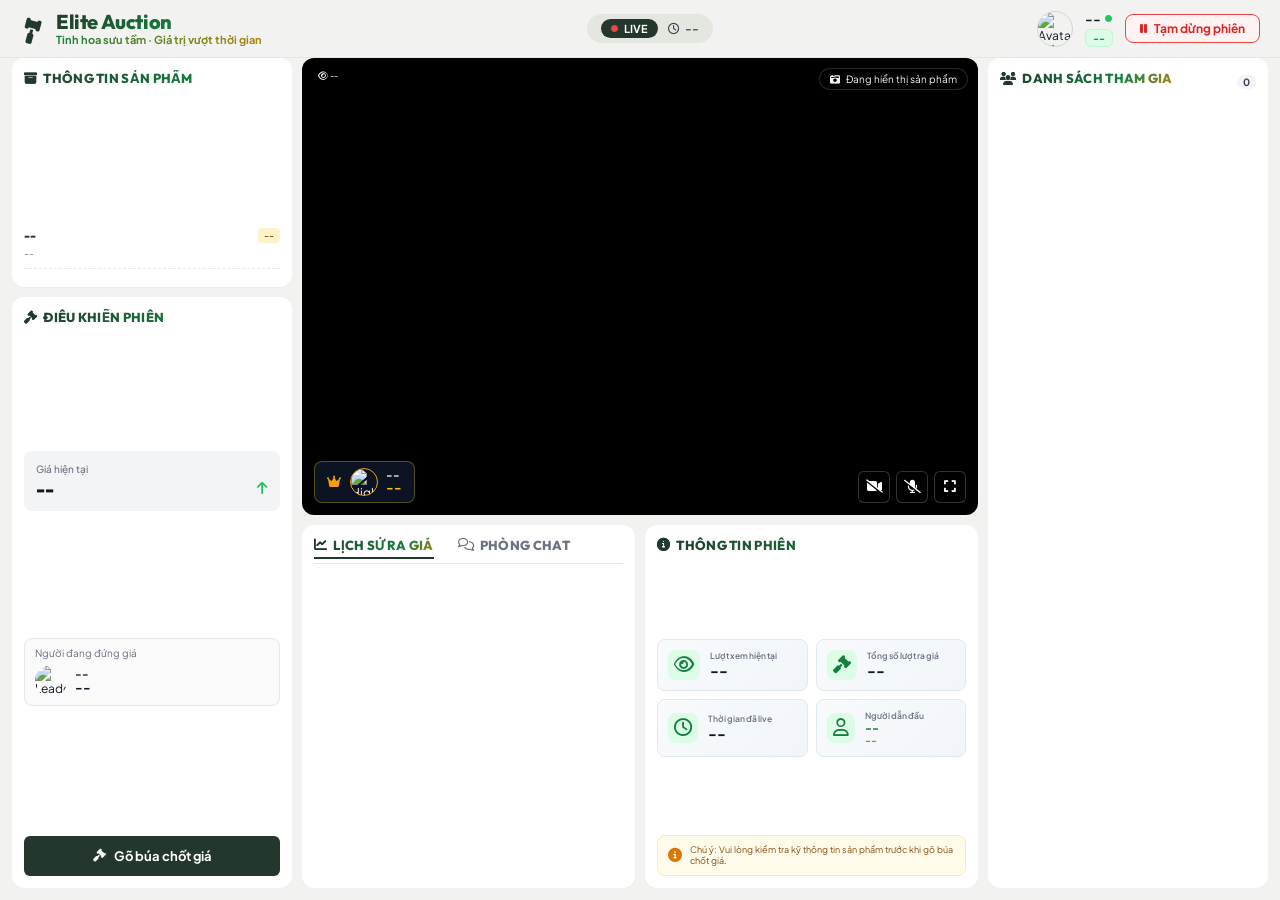
==== src/main/resources/static/auctioneer/Auctioneer.html @ ef9f3e13 "Update code" ====
<!doctype html>
<html lang="vi">
  <head>
    <meta charset="UTF-8" />
    <meta name="viewport" content="width=device-width, initial-scale=1.0" />
    <title>Elite Auction - UI Đấu Giá Viên</title>

    <!-- Google Fonts: Plus Jakarta Sans & Outfit -->
    <link rel="preconnect" href="https://fonts.googleapis.com" />
    <link rel="preconnect" href="https://fonts.gstatic.com" crossorigin />
    <link
      href="https://fonts.googleapis.com/css2?family=Outfit:wght@500;600;700;800;900&family=Plus+Jakarta+Sans:wght@400;500;600;700;800&display=swap"
      rel="stylesheet"
    />

    <!-- Font Awesome Icons -->
    <link
      rel="stylesheet"
      href="https://cdnjs.cloudflare.com/ajax/libs/font-awesome/6.4.0/css/all.min.css"
    />
    <link rel="stylesheet" href="Auctioneer.css" />
  </head>
  <body>
    <!-- Header chuẩn phong cách Elite Auction -->
    <header class="app-header">
      <div class="logo-area">
        <i class="fa-solid fa-gavel logo-icon"></i>
        <div>
          <h1 class="brand-title">Elite Auction</h1>
          <p class="brand-subtitle">
            Tinh hoa sưu tầm · Giá trị vượt thời gian
          </p>
        </div>
      </div>

      <div class="header-status">
        <span class="live-badge-header" id="sessionLiveBadge">
          <i class="fa-solid fa-circle dot pulsing-dot"></i> LIVE
        </span>
        <span class="time-counter" id="liveTimeCounter">
          <i class="fa-regular fa-clock"></i> --
        </span>
      </div>

      <div class="header-user">
        <img
          src=""
          alt="Avatar Đấu giá viên"
          class="user-avatar"
          id="auctioneerAvatar"
        />
        <div class="user-info">
          <span class="user-name" id="auctioneerName">
            -- <i class="fa-solid fa-circle user-status-dot"></i>
          </span>
          <span class="user-role badge-role" id="auctioneerRole">--</span>
        </div>
        <button class="btn-pause-session" id="btnPauseSession">
          <i class="fa-solid fa-pause"></i> Tạm dừng phiên
        </button>
      </div>
    </header>

    <!-- Main App Container -->
    <main class="app-container" id="appContainer">
      <!-- Cột Left: Thông tin sản phẩm & Điều khiển gõ búa -->
      <section class="col-left">
        <!-- Product Info Card -->
        <div class="card product-card">
          <div class="card-title title-gradient">
            <i class="fa-solid fa-box-archive"></i> Thông tin sản phẩm
          </div>

          <div class="product-slider-container">
            <div class="product-slider-track" id="sliderTrack"></div>
            <div class="slider-indicators" id="sliderIndicators"></div>
          </div>

          <div class="product-details">
            <div class="product-header">
              <h3 id="productTitle">--</h3>
              <span class="tag-unique" id="productTag">--</span>
            </div>
            <p class="product-desc" id="productDesc">--</p>
            <div class="product-specs" id="productSpecs"></div>
          </div>
        </div>

        <!-- Auctioneer Control Card -->
        <div class="card control-card">
          <div class="card-title title-gradient">
            <i class="fa-solid fa-gavel"></i> Điều khiển phiên
          </div>

          <div class="current-price-box">
            <span class="price-label">Giá hiện tại</span>
            <h2 class="price-value" id="currentPriceDisplay">
              -- <i class="fa-solid fa-arrow-up trend-icon"></i>
            </h2>
          </div>

          <div class="leader-info-box">
            <span class="leader-label">Người đang đứng giá</span>
            <div class="leader-profile">
              <img src="" alt="Leader Avatar" id="leaderAvatar" />
              <div>
                <div class="leader-name" id="leaderName">--</div>
                <div class="leader-bid" id="leaderBid">--</div>
              </div>
            </div>
          </div>

          <button class="btn-hammer-submit" id="btnHammerSubmit">
            <i class="fa-solid fa-gavel"></i> Gõ búa chốt giá
          </button>
        </div>
      </section>

      <!-- Cột Middle: Stream Live & (Khung Lịch sử/Chat + Thống kê phiên) -->
      <section class="col-middle">
        <!-- Stream Video Main -->
        <div class="main-stream-card" id="mainStreamCard">
          <div class="video-overlay-top">
            <span class="badge-views" id="streamViewsBadge">
              <i class="fa-regular fa-eye"></i> --
            </span>
          </div>

          <!-- Video Stream Thật từ Webcam -->
          <video
            id="webcamVideo"
            autoplay
            playsinline
            muted
            class="webcam-stream hidden"
          ></video>

          <!-- Trình chiếu Slideshow Ảnh Sản Phẩm khi Tắt Camera -->
          <div class="stream-slideshow-container" id="streamSlideshow">
            <div class="stream-slideshow-track" id="streamSlideshowTrack"></div>
            <div
              class="stream-slider-indicators"
              id="streamSliderIndicators"
            ></div>
            <div class="cam-off-badge">
              <i class="fa-solid fa-camera-retro"></i> Đang hiển thị sản phẩm
            </div>
          </div>

          <!-- Overlay thông tin người đang ra giá hiện tại -->
          <div class="stream-bottom-left-bar">
            <div class="stream-leader-profile">
              <i class="fa-solid fa-crown stream-crown-icon"></i>
              <img src="" alt="Highest Bidder" id="highestBidderAvatar" />
              <div class="stream-leader-meta">
                <div class="leader-name-stream" id="highestBidderName">--</div>
                <div class="leader-price-stream" id="highestBidderPrice">
                  --
                </div>
              </div>
            </div>
          </div>

          <!-- Thanh điều khiển thiết bị Cam / Mic & Thu phóng -->
          <div class="stream-controls">
            <button
              class="btn-media-ctrl"
              id="toggleCamera"
              title="Bật/Tắt Camera"
            >
              <i class="fa-solid fa-video-slash"></i>
            </button>
            <button class="btn-media-ctrl" id="toggleMic" title="Bật/Tắt Micro">
              <i class="fa-solid fa-microphone-slash"></i>
            </button>
            <button
              class="btn-fullscreen"
              id="btnFullscreen"
              title="Phóng to / Thu nhỏ"
            >
              <i class="fa-solid fa-expand"></i>
            </button>
          </div>
        </div>

        <!-- Khung dưới: Lịch sử ra giá / Phòng chat & Thống kê phiên -->
        <div class="middle-bottom-grid">
          <!-- Card chuyển đổi linh hoạt Lịch sử ra giá & Phòng chat -->
          <div class="card history-chat-card">
            <div class="tab-header-area">
              <div class="tabs-nav">
                <button
                  class="tab-btn active"
                  id="tabHistory"
                  data-tab="history"
                >
                  <i class="fa-solid fa-chart-line"></i> Lịch sử ra giá
                </button>
                <button class="tab-btn" id="tabChat" data-tab="chat">
                  <i class="fa-regular fa-comments"></i> Phòng chat
                </button>
              </div>
            </div>

            <!-- View 1: Lịch sử ra giá -->
            <div class="tab-content-view active" id="historyView">
              <div class="history-scroll-list" id="historyContainer"></div>
            </div>

            <!-- View 2: Phòng chat -->
            <div class="tab-content-view" id="chatView">
              <div class="chat-messages-scroll" id="chatContainer"></div>
              <form class="chat-input-area" id="chatForm">
                <input
                  type="text"
                  id="chatInput"
                  placeholder="Nhập tin nhắn điều hành..."
                  autocomplete="off"
                />
                <button type="submit" class="btn-send-chat">
                  <i class="fa-solid fa-paper-plane"></i>
                </button>
              </form>
            </div>
          </div>

          <!-- Thông tin phiên đấu giá -->
          <div class="card session-info-card">
            <div class="card-title title-gradient">
              <i class="fa-solid fa-circle-info"></i> Thông tin phiên
            </div>

            <div class="stats-grid">
              <div class="stat-box">
                <i class="fa-regular fa-eye stat-icon"></i>
                <div class="stat-info">
                  <span class="stat-label">Lượt xem hiện tại</span>
                  <span class="stat-val" id="statViews">--</span>
                </div>
              </div>
              <div class="stat-box">
                <i class="fa-solid fa-gavel stat-icon"></i>
                <div class="stat-info">
                  <span class="stat-label">Tổng số lượt ra giá</span>
                  <span class="stat-val" id="statTotalBids">--</span>
                </div>
              </div>
              <div class="stat-box">
                <i class="fa-regular fa-clock stat-icon"></i>
                <div class="stat-info">
                  <span class="stat-label">Thời gian đã live</span>
                  <span class="stat-val" id="statLiveTime">--</span>
                </div>
              </div>
              <div class="stat-box">
                <i class="fa-regular fa-user stat-icon"></i>
                <div class="stat-info">
                  <span class="stat-label">Người dẫn đầu</span>
                  <span class="stat-val-highlight" id="statLeaderName">--</span>
                  <span class="stat-subval" id="statLeaderBid">--</span>
                </div>
              </div>
            </div>

            <div class="session-notice">
              <i class="fa-solid fa-circle-info notice-icon"></i>
              <span id="sessionNoticeText">
                Chú ý: Vui lòng kiểm tra kỹ thông tin sản phẩm trước khi gõ búa
                chốt giá.
              </span>
            </div>
          </div>
        </div>
      </section>

      <!-- Cột Right: Danh sách người tham gia -->
      <section class="col-right">
        <div class="card participants-card">
          <div class="participants-header">
            <div class="card-title title-gradient">
              <i class="fa-solid fa-users"></i> Danh sách tham gia
            </div>
            <span class="count-badge" id="participantCount">0</span>
          </div>
          <div
            class="participants-scroll-list"
            id="participantsContainer"
          ></div>
        </div>
      </section>
    </main>

    <!-- Modal Xác nhận Gõ Búa Chốt Giá -->
    <div class="modal-overlay" id="hammerModal">
      <div class="modal-card">
        <div class="modal-icon hammer-icon">
          <i class="fa-solid fa-gavel"></i>
        </div>
        <h3 class="modal-title">Xác nhận gõ búa chốt giá</h3>
        <p class="modal-message" id="hammerModalMessage">--</p>
        <div class="modal-actions">
          <button class="btn-modal-cancel" id="btnCancelHammer">Hủy bỏ</button>
          <button class="btn-modal-confirm" id="btnConfirmHammer">
            Chốt giá ngay
          </button>
        </div>
      </div>
    </div>

    <!-- Modal Xác nhận Tạm Dừng Phiên Đấu Giá -->
    <div class="modal-overlay" id="pauseModal">
      <div class="modal-card">
        <div class="modal-icon pause-icon">
          <i class="fa-solid fa-pause"></i>
        </div>
        <h3 class="modal-title" id="pauseModalTitle">Xác nhận tạm dừng</h3>
        <p class="modal-message" id="pauseModalMessage">
          Bạn có chắc chắn muốn tạm dừng phiên đấu giá hiện tại không? Tất cả
          người dùng sẽ tạm thời không thể gửi giá.
        </p>
        <div class="modal-actions">
          <button class="btn-modal-cancel" id="btnCancelPause">Quay lại</button>
          <button class="btn-modal-pause-confirm" id="btnConfirmPause">
            Tạm dừng ngay
          </button>
        </div>
      </div>
    </div>

    <script src="Auctioneer.js"></script>
  </body>
</html>
---- src/main/resources/static/auctioneer/Auctioneer.css ----
/* ==========================================
   RESET & GLOBAL FONTS CONFIG
   ========================================== */
* {
  margin: 0;
  padding: 0;
  box-sizing: border-box;
  font-family:
    "Plus Jakarta Sans",
    -apple-system,
    BlinkMacSystemFont,
    "Segoe UI",
    Roboto,
    sans-serif;
}

h1,
h2,
h3,
h4,
.brand-title,
.card-title,
.price-value {
  font-family: "Outfit", "Plus Jakarta Sans", sans-serif;
}

:root {
  --bg-main: #f2f3f0;
  --card-bg: #ffffff;
  --text-primary: #111827;
  --text-muted: #6b7280;
  --primary-dark: #23372c; /* Màu Xanh Rêu Đậm Chủ Đạo */
  --primary-dark-hover: #192820;
  --primary-accent: #15803d; /* Xanh Lá Đậm Điểm Xuyết */
  --gold: #c59b27; /* Vàng Hoàng Gia */
  --gold-light: #fef8ec;
  --accent-red: #ef4444;
  --border-color: #e5e7eb;
  --radius-lg: 12px;
  --radius-md: 8px;
  --radius-sm: 6px;
}

html,
body {
  width: 100vw;
  height: 100vh;
  overflow: hidden;
  background-color: var(--bg-main);
  color: var(--text-primary);
  font-size: 12px;
  transition: border 0.3s ease;
}

/* VIỀN ĐỎ XUNG QUANH KHI TẠM DỪNG PHIÊN */
body.session-paused {
  border: 4px solid #ef4444 !important;
  box-shadow: inset 0 0 15px rgba(239, 68, 68, 0.4);
}

/* Custom Scrollbars */
::-webkit-scrollbar {
  width: 4px;
}
::-webkit-scrollbar-track {
  background: transparent;
}
::-webkit-scrollbar-thumb {
  background: #cbd5e1;
  border-radius: 10px;
}
::-webkit-scrollbar-thumb:hover {
  background: #94a3b8;
}

/* ==========================================
   STYLING CÁC TIÊU ĐỀ ĐỒNG BỘ THƯƠNG HIỆU
   ========================================== */
.brand-title {
  font-size: 20px;
  font-weight: 800;
  line-height: 1.1;
  letter-spacing: -0.02em;
  background: linear-gradient(135deg, #23372c 0%, #15803d 60%, #c59b27 100%);
  -webkit-background-clip: text;
  -webkit-text-fill-color: transparent;
}

.card-title.title-gradient {
  font-size: 13px;
  font-weight: 800;
  letter-spacing: 0.3px;
  text-transform: uppercase;
  background: linear-gradient(135deg, #23372c 0%, #15803d 70%, #b48512 100%);
  -webkit-background-clip: text;
  -webkit-text-fill-color: transparent;
  display: flex;
  align-items: center;
  gap: 6px;
}

.card-title.title-gradient i {
  color: #23372c;
  -webkit-text-fill-color: initial;
}

/* ==========================================
   HEADER
   ========================================== */
.app-header {
  height: 58px;
  padding: 0 20px;
  display: flex;
  align-items: center;
  justify-content: space-between;
  background-color: var(--bg-main);
  border-bottom: 1px solid rgba(0, 0, 0, 0.05);
}

.logo-area {
  display: flex;
  align-items: center;
  gap: 12px;
}

.logo-icon {
  font-size: 24px;
  color: var(--primary-dark);
  transform: rotate(-30deg);
}

/* Lên màu rực rỡ cho dòng subtitle dưới logo */
.brand-subtitle {
  font-size: 11px;
  font-weight: 700;
  background: linear-gradient(135deg, #15803d 0%, #b48512 100%);
  -webkit-background-clip: text;
  -webkit-text-fill-color: transparent;
}

.header-status {
  display: flex;
  align-items: center;
  gap: 10px;
  background: #e4e7e0;
  padding: 5px 14px;
  border-radius: 20px;
}

.live-badge-header {
  background-color: var(--primary-dark);
  color: #fff;
  font-size: 11px;
  font-weight: 700;
  padding: 3px 10px;
  border-radius: 12px;
  display: flex;
  align-items: center;
  gap: 6px;
}

.live-badge-header.paused {
  background-color: var(--accent-red) !important;
}

.pulsing-dot {
  font-size: 7px;
  color: #ef4444;
  animation: blinkRed 1.2s infinite ease-in-out;
}

@keyframes blinkRed {
  0% {
    opacity: 1;
    transform: scale(1);
  }
  50% {
    opacity: 0.3;
    transform: scale(1.3);
  }
  100% {
    opacity: 1;
    transform: scale(1);
  }
}

.time-counter {
  font-size: 12px;
  color: #374151;
  font-weight: 600;
  display: flex;
  align-items: center;
  gap: 5px;
}

.header-user {
  display: flex;
  align-items: center;
  gap: 12px;
}

.user-avatar {
  width: 36px;
  height: 36px;
  border-radius: 50%;
  object-fit: cover;
  border: 1px solid #d1d5db;
}

.user-info {
  display: flex;
  flex-direction: column;
}

.user-name {
  font-weight: 700;
  font-size: 13px;
  display: flex;
  align-items: center;
  gap: 4px;
}

.user-status-dot {
  font-size: 7px;
  color: #22c55e;
}

/* Badge Chuyên nghiệp nổi bật cho Vai Trò Đấu Giá Viên */
.badge-role {
  font-size: 10px;
  font-weight: 700;
  color: #15803d;
  background: #dcfce7;
  padding: 2px 7px;
  border-radius: 6px;
  display: inline-block;
  margin-top: 2px;
  border: 1px solid #bbf7d0;
}

.btn-pause-session {
  border: 1.5px solid #ef4444;
  background: #fef2f2;
  padding: 6px 14px;
  border-radius: 8px;
  cursor: pointer;
  font-weight: 700;
  font-size: 12px;
  color: #dc2626;
  display: flex;
  align-items: center;
  gap: 6px;
  transition: all 0.2s ease;
}

.btn-pause-session:hover {
  background: #fee2e2;
}

.btn-pause-session.is-paused {
  background: var(--primary-accent);
  border-color: var(--primary-accent);
  color: #ffffff;
}

/* ==========================================
   LAYOUT MAIN CONTAINER
   ========================================== */
.app-container {
  height: calc(100vh - 58px);
  padding: 0 12px 12px 12px;
  display: grid;
  grid-template-columns: 280px 1fr 280px;
  gap: 10px;
  overflow: hidden;
  transition: all 0.3s ease;
}

.card {
  background: var(--card-bg);
  border-radius: var(--radius-lg);
  padding: 12px;
  box-shadow: 0 1px 2px rgba(0, 0, 0, 0.03);
  display: flex;
  flex-direction: column;
  overflow: hidden;
}

.card-title {
  margin-bottom: 8px;
  flex-shrink: 0;
}

/* ==========================================
   CỘT BÊN TRÁI (LEFT COLUMN)
   ========================================== */
.col-left {
  display: grid;
  grid-template-rows: auto 1fr;
  gap: 10px;
  height: 100%;
  overflow: hidden;
}

.product-slider-container {
  position: relative;
  width: 100%;
  height: 125px;
  border-radius: var(--radius-md);
  overflow: hidden;
  margin-bottom: 8px;
}

.product-slider-track {
  display: flex;
  height: 100%;
  transition: transform 0.6s cubic-bezier(0.25, 1, 0.5, 1);
}

.slide {
  height: 100%;
  flex-shrink: 0;
}

.slide img {
  width: 100%;
  height: 100%;
  object-fit: cover;
  display: block;
}

.slider-indicators {
  position: absolute;
  bottom: 6px;
  left: 50%;
  transform: translateX(-50%);
  display: flex;
  gap: 4px;
  z-index: 5;
}

.indicator {
  width: 12px;
  height: 3px;
  background: rgba(255, 255, 255, 0.4);
  border-radius: 2px;
  transition: all 0.3s ease;
}

.indicator.active {
  background: #ffffff;
  width: 20px;
}

.product-header {
  display: flex;
  justify-content: space-between;
  align-items: center;
  margin-bottom: 4px;
}

/* Lên màu tên sản phẩm */
.product-header h3 {
  font-size: 13px;
  font-weight: 800;
  color: var(--primary-dark);
}

.tag-unique {
  background: #fef3c7;
  color: #92400e;
  font-size: 9px;
  font-weight: 600;
  padding: 2px 6px;
  border-radius: 4px;
}

.product-desc {
  font-size: 10px;
  color: var(--text-muted);
  line-height: 1.3;
  margin-bottom: 8px;
}

.product-specs {
  border-top: 1px dashed var(--border-color);
  padding-top: 6px;
  display: flex;
  flex-direction: column;
  gap: 4px;
  font-size: 10px;
}

/* Tăng màu nổi bật cho các icon và nhãn Chất liệu, Kích thước, Tình trạng */
.spec-item {
  display: flex;
  align-items: center;
  gap: 6px;
  color: #374151;
  font-weight: 600;
}

.spec-item i {
  color: var(--primary-accent);
  font-size: 11px;
}

.spec-item span {
  color: var(--primary-dark);
  font-weight: 700;
}

.spec-item strong {
  margin-left: auto;
  color: #111827;
}

.control-card {
  justify-content: space-between;
}

.current-price-box {
  background: #f3f4f6;
  border-radius: var(--radius-md);
  padding: 10px 12px;
  margin-bottom: 10px;
}

.price-label {
  font-size: 10px;
  color: var(--text-muted);
  font-weight: 500;
}

.price-value {
  font-size: 20px;
  font-weight: 800;
  color: #111827;
  display: flex;
  align-items: center;
  justify-content: space-between;
}

.trend-icon {
  font-size: 14px;
  color: #22c55e;
}

.leader-info-box {
  background: #fafafa;
  border: 1px solid var(--border-color);
  border-radius: var(--radius-md);
  padding: 8px 10px;
  margin-bottom: 12px;
}

.leader-label {
  font-size: 10px;
  color: var(--text-muted);
  margin-bottom: 6px;
  display: block;
}

.leader-profile {
  display: flex;
  align-items: center;
  gap: 8px;
}

.leader-profile img {
  width: 32px;
  height: 32px;
  border-radius: 50%;
  object-fit: cover;
}

.leader-name {
  font-weight: 700;
  font-size: 11px;
}

.leader-bid {
  font-weight: 800;
  font-size: 12px;
  color: #111827;
}

.btn-hammer-submit {
  width: 100%;
  background: var(--primary-dark);
  color: #fff;
  border: none;
  padding: 12px;
  border-radius: var(--radius-sm);
  font-weight: 700;
  font-size: 13px;
  cursor: pointer;
  display: flex;
  align-items: center;
  justify-content: center;
  gap: 8px;
  transition: background 0.2s;
}

.btn-hammer-submit:hover {
  background: var(--primary-dark-hover);
}

/* ==========================================
   CỘT GIỮA (MIDDLE COLUMN)
   ========================================== */
.col-middle {
  display: flex;
  flex-direction: column;
  gap: 10px;
  height: 100%;
  overflow: hidden;
}

.main-stream-card {
  position: relative;
  background: #000000;
  border-radius: var(--radius-lg);
  overflow: hidden;
  height: 55%;
  flex-shrink: 0;
  transition: all 0.3s ease;
}

.webcam-stream {
  width: 100%;
  height: 100%;
  object-fit: cover;
  display: block;
}

.webcam-stream.hidden {
  display: none !important;
}

.stream-slideshow-container {
  position: absolute;
  top: 0;
  left: 0;
  width: 100%;
  height: 100%;
  overflow: hidden;
  display: none;
}

.stream-slideshow-container.active {
  display: block;
}

.stream-slideshow-track {
  display: flex;
  height: 100%;
  transition: transform 0.6s cubic-bezier(0.25, 1, 0.5, 1);
}

.stream-slide {
  height: 100%;
  flex-shrink: 0;
}

.stream-slide img {
  width: 100%;
  height: 100%;
  object-fit: cover;
  display: block;
}

.stream-slider-indicators {
  position: absolute;
  bottom: 12px;
  left: 50%;
  transform: translateX(-50%);
  display: flex;
  gap: 6px;
  z-index: 5;
}

.stream-indicator {
  width: 16px;
  height: 4px;
  background: rgba(255, 255, 255, 0.4);
  border-radius: 2px;
  transition: all 0.3s ease;
}

.stream-indicator.active {
  background: #ffffff;
  width: 28px;
}

.cam-off-badge {
  position: absolute;
  top: 10px;
  right: 10px;
  background: rgba(0, 0, 0, 0.6);
  backdrop-filter: blur(4px);
  color: #f3f4f6;
  font-size: 10px;
  padding: 4px 10px;
  border-radius: 20px;
  display: flex;
  align-items: center;
  gap: 6px;
  z-index: 2;
  border: 1px solid rgba(255, 255, 255, 0.15);
}

.video-overlay-top {
  position: absolute;
  top: 10px;
  left: 10px;
  display: flex;
  gap: 6px;
  z-index: 2;
}

.badge-views {
  background: rgba(0, 0, 0, 0.4);
  backdrop-filter: blur(4px);
  color: #fff;
  font-size: 9px;
  padding: 2px 6px;
  border-radius: 10px;
}

/* OVERLAY NGƯỜI DẪN ĐẦU TRÊN LIVE CAM LỚN */
.stream-bottom-left-bar {
  position: absolute;
  bottom: 12px;
  left: 12px;
  background: rgba(15, 23, 42, 0.85);
  backdrop-filter: blur(8px);
  padding: 6px 12px;
  border-radius: 8px;
  color: #fff;
  z-index: 2;
  border: 1px solid rgba(255, 215, 0, 0.3);
  box-shadow: 0 2px 8px rgba(0, 0, 0, 0.3);
}

.stream-leader-profile {
  display: flex;
  align-items: center;
  gap: 8px;
}

.stream-crown-icon {
  color: #f59e0b;
  font-size: 13px;
}

.stream-leader-profile img {
  width: 28px;
  height: 28px;
  border-radius: 50%;
  object-fit: cover;
  border: 1.5px solid #f59e0b;
}

.stream-leader-meta {
  display: flex;
  flex-direction: column;
}

.leader-name-stream {
  font-size: 11px;
  font-weight: 700;
  color: #f9fafb;
}

.leader-price-stream {
  font-size: 12px;
  font-weight: 800;
  color: #fbbf24;
  line-height: 1.1;
}

.stream-controls {
  position: absolute;
  bottom: 12px;
  right: 12px;
  display: flex;
  align-items: center;
  gap: 6px;
  z-index: 2;
}

.btn-media-ctrl,
.btn-fullscreen {
  background: rgba(0, 0, 0, 0.6);
  border: 1px solid rgba(255, 255, 255, 0.2);
  color: #fff;
  width: 32px;
  height: 32px;
  border-radius: 6px;
  cursor: pointer;
  display: flex;
  align-items: center;
  justify-content: center;
  transition: all 0.2s ease;
}

.btn-media-ctrl:hover,
.btn-fullscreen:hover {
  background: rgba(0, 0, 0, 0.85);
}

.btn-media-ctrl.active {
  background: var(--primary-accent);
  border-color: #22c55e;
  color: #ffffff;
}

.middle-bottom-grid {
  flex: 1;
  display: grid;
  grid-template-columns: 1fr 1fr;
  gap: 10px;
  overflow: hidden;
}

/* ==========================================
   KHU VỰC TAB SWITCHER (LỊCH SỬ RA GIÁ & PHÒNG CHAT)
   ========================================== */
.history-chat-card {
  height: 100%;
  display: flex;
  flex-direction: column;
}

.tab-header-area {
  display: flex;
  justify-content: space-between;
  align-items: center;
  margin-bottom: 8px;
  flex-shrink: 0;
  border-bottom: 1px solid var(--border-color);
  padding-bottom: 4px;
}

/* Tăng khoảng cách GAP rộng hơn giữa 2 tiêu đề Tab để hết trống bên phải */
.tabs-nav {
  display: flex;
  gap: 24px;
}

/* NÚT TAB CÓ FONT-SIZE VÀ KÍCH THƯỚC BẰNG TIÊU ĐỀ CHUẨN (13px) */
.tab-btn {
  border: none;
  background: transparent;
  padding: 0 0 4px 0;
  font-family: "Outfit", "Plus Jakarta Sans", sans-serif;
  font-size: 13px;
  font-weight: 800;
  letter-spacing: 0.3px;
  text-transform: uppercase;
  color: var(--text-muted);
  cursor: pointer;
  border-bottom: 2px solid transparent;
  display: flex;
  align-items: center;
  gap: 6px;
  transition: all 0.2s ease;
}

.tab-btn.active {
  background: linear-gradient(135deg, #23372c 0%, #15803d 70%, #b48512 100%);
  -webkit-background-clip: text;
  -webkit-text-fill-color: transparent;
  border-bottom-color: var(--primary-dark);
}

.tab-btn i {
  color: var(--text-muted);
  -webkit-text-fill-color: initial;
}

.tab-btn.active i {
  color: #23372c;
  -webkit-text-fill-color: initial;
}

.tab-content-view {
  flex: 1;
  display: none;
  flex-direction: column;
  overflow: hidden;
}

.tab-content-view.active {
  display: flex;
}

/* VIEW LỊCH SỬ RA GIÁ */
.history-scroll-list {
  flex: 1;
  overflow-y: auto;
  display: flex;
  flex-direction: column;
  gap: 3px;
  margin-top: 4px;
}

.history-item {
  display: grid;
  grid-template-columns: 45px 1fr auto;
  align-items: center;
  padding: 5px 6px;
  border-radius: var(--radius-sm);
  font-size: 10px;
}

.history-item.top-bid {
  background: #f0fdf4;
  font-weight: 700;
}

.user-cell {
  display: flex;
  align-items: center;
  gap: 6px;
  overflow: hidden;
  white-space: nowrap;
  text-overflow: ellipsis;
}

.crown-inline-icon {
  color: #f59e0b;
  font-size: 10px;
  flex-shrink: 0;
}

.user-cell img {
  width: 18px;
  height: 18px;
  border-radius: 50%;
  flex-shrink: 0;
}

.price-cell {
  font-weight: 700;
}

.time-cell {
  color: var(--text-muted);
  font-size: 9px;
}

/* VIEW PHÒNG CHAT */
.chat-messages-scroll {
  flex: 1;
  overflow-y: auto;
  display: flex;
  flex-direction: column;
  gap: 6px;
  padding-right: 2px;
  margin-bottom: 6px;
}

.chat-msg {
  display: flex;
  gap: 6px;
  max-width: 88%;
}

.chat-msg.msg-other {
  align-self: flex-start;
}

.chat-msg.msg-self {
  align-self: flex-end;
  flex-direction: row-reverse;
}

.chat-msg img {
  width: 22px;
  height: 22px;
  border-radius: 50%;
  flex-shrink: 0;
}

.msg-bubble {
  padding: 6px 10px;
  border-radius: 8px;
  font-size: 10px;
  line-height: 1.3;
}

.msg-other .msg-bubble {
  background: #f1f5f9;
  color: #1e293b;
}

.msg-self .msg-bubble {
  background: var(--primary-dark);
  color: #ffffff;
}

.msg-header-inline {
  display: flex;
  justify-content: space-between;
  gap: 8px;
  font-size: 8px;
  margin-bottom: 2px;
  opacity: 0.85;
}

.chat-input-area {
  flex-shrink: 0;
  display: flex;
  align-items: center;
  gap: 6px;
  background: #f9fafb;
  border: 1px solid var(--border-color);
  border-radius: 16px;
  padding: 3px 6px 3px 10px;
}

.chat-input-area input {
  border: none;
  background: transparent;
  flex: 1;
  outline: none;
  font-size: 10px;
}

.btn-send-chat {
  border: none;
  background: var(--primary-dark);
  color: #fff;
  width: 22px;
  height: 22px;
  border-radius: 50%;
  display: flex;
  align-items: center;
  justify-content: center;
  font-size: 9px;
  cursor: pointer;
}

/* KHUNG THÔNG TIN PHIÊN ĐƯỢC TĂNG KÍCH THƯỚC Ô VÀ BỔ SUNG MÀU NỔI BẬT */
.session-info-card {
  height: 100%;
  justify-content: space-between;
}

.stats-grid {
  display: grid;
  grid-template-columns: 1fr 1fr;
  gap: 8px;
}

.stat-box {
  background: linear-gradient(135deg, #f8fafc 0%, #f1f5f9 100%);
  border: 1px solid #e2e8f0;
  border-radius: var(--radius-md);
  padding: 10px;
  display: flex;
  align-items: center;
  gap: 10px;
  box-shadow: 0 1px 3px rgba(0, 0, 0, 0.02);
}

.stat-icon {
  font-size: 18px;
  color: var(--primary-accent);
  background: #dcfce7;
  padding: 6px;
  border-radius: 8px;
  flex-shrink: 0;
}

.stat-info {
  display: flex;
  flex-direction: column;
}

.stat-label {
  font-size: 8.5px;
  color: var(--text-muted);
  font-weight: 600;
}

.stat-val {
  font-size: 14px;
  font-weight: 800;
  color: #111827;
}

.stat-val-highlight {
  font-size: 11px;
  font-weight: 800;
  color: #15803d;
}

.stat-subval {
  font-size: 9.5px;
  color: #b48512;
  font-weight: 800;
}

.session-notice {
  background: #fffbebf5;
  border: 1px solid #fef08a;
  border-radius: var(--radius-md);
  padding: 8px 10px;
  display: flex;
  align-items: center;
  gap: 8px;
  font-size: 9px;
  color: #854d0e;
  line-height: 1.3;
}

.notice-icon {
  font-size: 14px;
  color: #d97706;
  flex-shrink: 0;
}

/* ==========================================
   CỘT BÊN PHẢI (RIGHT COLUMN - DANH SÁCH THAM GIA)
   ========================================== */
.col-right {
  height: 100%;
  overflow: hidden;
}

.participants-card {
  height: 100%;
}

.participants-header {
  display: flex;
  justify-content: space-between;
  align-items: center;
  margin-bottom: 8px;
  flex-shrink: 0;
}

.count-badge {
  background: #f3f4f6;
  color: #374151;
  font-size: 10px;
  font-weight: 700;
  padding: 1px 6px;
  border-radius: 8px;
}

.participants-scroll-list {
  flex: 1;
  overflow-y: auto;
  display: flex;
  flex-direction: column;
  gap: 4px;
}

.participant-item {
  display: flex;
  align-items: center;
  gap: 8px;
  padding: 6px;
  border-radius: var(--radius-md);
}

.participant-item:hover {
  background: #f9fafb;
}

.rank-num {
  width: 14px;
  font-size: 10px;
  font-weight: 700;
  color: var(--text-muted);
  text-align: center;
}

.participant-avatar {
  width: 28px;
  height: 28px;
  border-radius: 50%;
  object-fit: cover;
}

.participant-info {
  flex: 1;
  overflow: hidden;
}

.participant-name {
  font-size: 10px;
  font-weight: 600;
  color: #111827;
  white-space: nowrap;
  overflow: hidden;
  text-overflow: ellipsis;
}

.cam-status-icon {
  font-size: 11px;
  margin-left: auto;
}

.cam-status-icon.cam-on {
  color: #22c55e;
}

.cam-status-icon.cam-off {
  color: #94a3b8;
}

/* ==========================================
   MODAL DIALOGS
   ========================================== */
.modal-overlay {
  position: fixed;
  top: 0;
  left: 0;
  width: 100vw;
  height: 100vh;
  background: rgba(0, 0, 0, 0.5);
  backdrop-filter: blur(4px);
  display: flex;
  align-items: center;
  justify-content: center;
  z-index: 999;
  opacity: 0;
  visibility: hidden;
  transition: all 0.25s ease;
}

.modal-overlay.active {
  opacity: 1;
  visibility: visible;
}

.modal-card {
  background: #ffffff;
  border-radius: 16px;
  padding: 24px;
  width: 90%;
  max-width: 360px;
  text-align: center;
  box-shadow: 0 20px 25px -5px rgba(0, 0, 0, 0.1);
  transform: translateY(12px);
  transition: transform 0.25s ease;
}

.modal-overlay.active .modal-card {
  transform: translateY(0);
}

.modal-icon {
  width: 54px;
  height: 54px;
  border-radius: 50%;
  display: flex;
  align-items: center;
  justify-content: center;
  margin: 0 auto 14px auto;
  font-size: 24px;
}

.hammer-icon {
  background: #fef8ec;
  color: var(--gold);
  border: 2px solid #fef08a;
}

.pause-icon {
  background: #fef2f2;
  color: #dc2626;
  border: 2px solid #fecaca;
}

.modal-title {
  font-size: 16px;
  font-weight: 800;
  color: #111827;
  margin-bottom: 8px;
}

.modal-message {
  font-size: 12px;
  color: var(--text-muted);
  line-height: 1.5;
  margin-bottom: 20px;
}

.modal-actions {
  display: grid;
  grid-template-columns: 1fr 1fr;
  gap: 8px;
}

.btn-modal-cancel {
  background: #f3f4f6;
  border: 1px solid var(--border-color);
  color: #374151;
  padding: 10px;
  border-radius: var(--radius-sm);
  font-weight: 600;
  font-size: 12px;
  cursor: pointer;
}

.btn-modal-confirm {
  background: var(--primary-dark);
  border: none;
  color: #fff;
  padding: 10px;
  border-radius: var(--radius-sm);
  font-weight: 700;
  font-size: 12px;
  cursor: pointer;
}

.btn-modal-pause-confirm {
  background: #dc2626;
  border: none;
  color: #fff;
  padding: 10px;
  border-radius: var(--radius-sm);
  font-weight: 700;
  font-size: 12px;
  cursor: pointer;
}

/* ==========================================
   STREAM MAXIMIZED MODE
   ========================================== */
.app-container.stream-maximized {
  grid-template-columns: 280px 1fr;
}

.app-container.stream-maximized .col-right,
.app-container.stream-maximized .middle-bottom-grid {
  display: none !important;
}

.app-container.stream-maximized .main-stream-card {
  height: 100%;
}
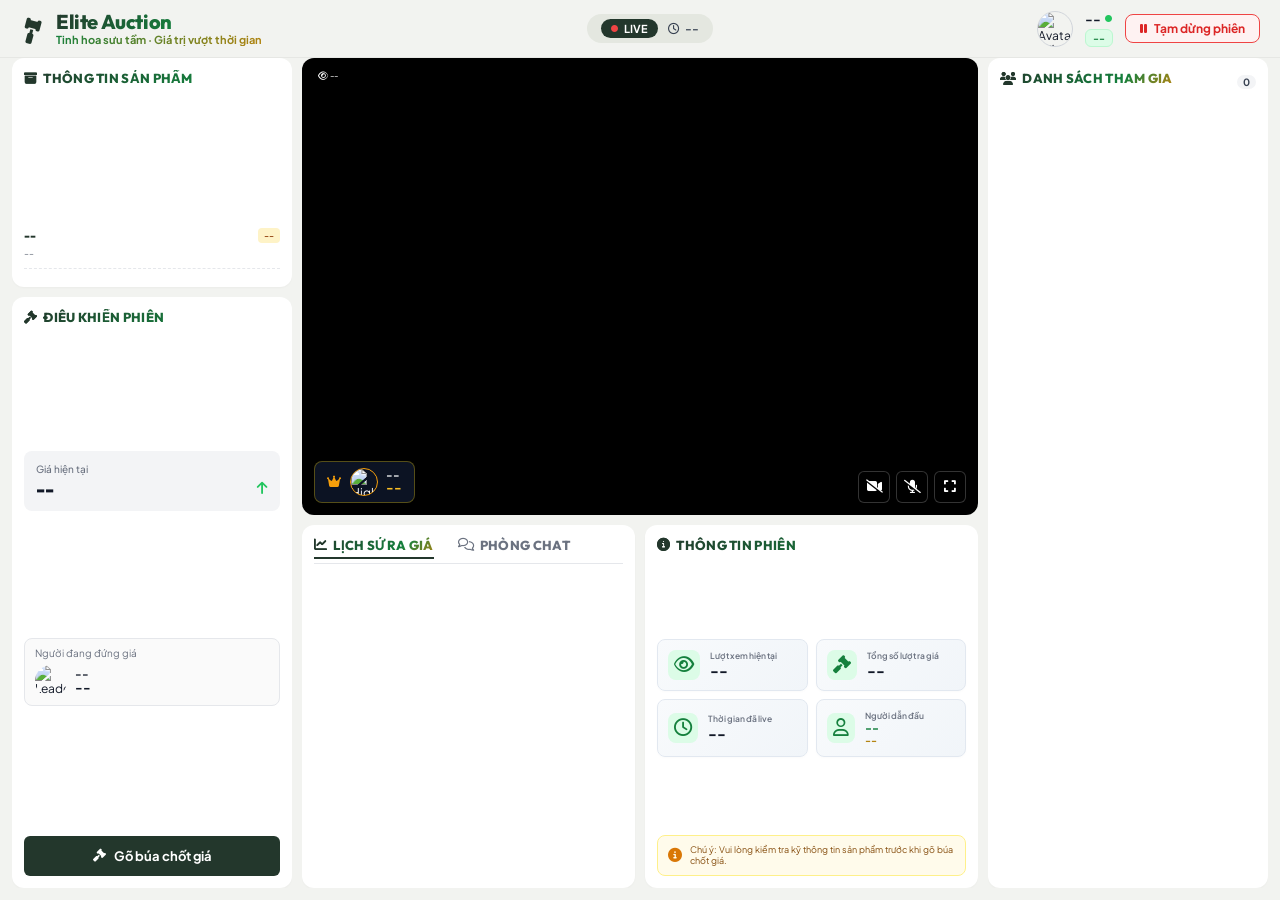
==== commit df46432c: "Update code" ====
--- a/src/main/resources/static/auctioneer/Auctioneer.html
+++ b/src/main/resources/static/auctioneer/Auctioneer.html
@@ -1,332 +1,346 @@
 <!doctype html>
 <html lang="vi">
-  <head>
-    <meta charset="UTF-8" />
-    <meta name="viewport" content="width=device-width, initial-scale=1.0" />
-    <title>Elite Auction - UI Đấu Giá Viên</title>
-
-    <!-- Google Fonts: Plus Jakarta Sans & Outfit -->
-    <link rel="preconnect" href="https://fonts.googleapis.com" />
-    <link rel="preconnect" href="https://fonts.gstatic.com" crossorigin />
-    <link
-      href="https://fonts.googleapis.com/css2?family=Outfit:wght@500;600;700;800;900&family=Plus+Jakarta+Sans:wght@400;500;600;700;800&display=swap"
-      rel="stylesheet"
-    />
-
-    <!-- Font Awesome Icons -->
-    <link
-      rel="stylesheet"
-      href="https://cdnjs.cloudflare.com/ajax/libs/font-awesome/6.4.0/css/all.min.css"
-    />
-    <link rel="stylesheet" href="Auctioneer.css" />
-  </head>
-  <body>
-    <!-- Header chuẩn phong cách Elite Auction -->
-    <header class="app-header">
-      <div class="logo-area">
-        <i class="fa-solid fa-gavel logo-icon"></i>
-        <div>
-          <h1 class="brand-title">Elite Auction</h1>
-          <p class="brand-subtitle">
-            Tinh hoa sưu tầm · Giá trị vượt thời gian
-          </p>
-        </div>
-      </div>
-
-      <div class="header-status">
+<head>
+  <meta charset="UTF-8" />
+  <meta name="viewport" content="width=device-width, initial-scale=1.0" />
+  <title>Elite Auction - UI Đấu Giá Viên</title>
+
+  <!-- Google Fonts: Plus Jakarta Sans & Outfit -->
+  <link rel="preconnect" href="https://fonts.googleapis.com" />
+  <link rel="preconnect" href="https://fonts.gstatic.com" crossorigin />
+  <link
+          href="https://fonts.googleapis.com/css2?family=Outfit:wght@500;600;700;800;900&family=Plus+Jakarta+Sans:wght@400;500;600;700;800&display=swap"
+          rel="stylesheet"
+  />
+
+  <!-- Font Awesome Icons -->
+  <link
+          rel="stylesheet"
+          href="https://cdnjs.cloudflare.com/ajax/libs/font-awesome/6.4.0/css/all.min.css"
+  />
+  <link rel="stylesheet" href="Auctioneer.css" />
+</head>
+<body>
+<!-- Header chuẩn phong cách Elite Auction -->
+<header class="app-header">
+  <div class="logo-area">
+    <i class="fa-solid fa-gavel logo-icon"></i>
+    <div>
+      <h1 class="brand-title">Elite Auction</h1>
+      <p class="brand-subtitle">
+        Tinh hoa sưu tầm · Giá trị vượt thời gian
+      </p>
+    </div>
+  </div>
+
+  <div class="header-status">
         <span class="live-badge-header" id="sessionLiveBadge">
           <i class="fa-solid fa-circle dot pulsing-dot"></i> LIVE
         </span>
-        <span class="time-counter" id="liveTimeCounter">
+    <span class="time-counter" id="liveTimeCounter">
           <i class="fa-regular fa-clock"></i> --
         </span>
-      </div>
-
-      <div class="header-user">
-        <img
-          src=""
-          alt="Avatar Đấu giá viên"
-          class="user-avatar"
-          id="auctioneerAvatar"
-        />
-        <div class="user-info">
+  </div>
+
+  <div class="header-user">
+    <img
+            src=""
+            alt="Avatar Đấu giá viên"
+            class="user-avatar"
+            id="auctioneerAvatar"
+    />
+    <div class="user-info">
           <span class="user-name" id="auctioneerName">
             -- <i class="fa-solid fa-circle user-status-dot"></i>
           </span>
-          <span class="user-role badge-role" id="auctioneerRole">--</span>
-        </div>
-        <button class="btn-pause-session" id="btnPauseSession">
-          <i class="fa-solid fa-pause"></i> Tạm dừng phiên
-        </button>
-      </div>
-    </header>
-
-    <!-- Main App Container -->
-    <main class="app-container" id="appContainer">
-      <!-- Cột Left: Thông tin sản phẩm & Điều khiển gõ búa -->
-      <section class="col-left">
-        <!-- Product Info Card -->
-        <div class="card product-card">
-          <div class="card-title title-gradient">
-            <i class="fa-solid fa-box-archive"></i> Thông tin sản phẩm
-          </div>
-
-          <div class="product-slider-container">
-            <div class="product-slider-track" id="sliderTrack"></div>
-            <div class="slider-indicators" id="sliderIndicators"></div>
-          </div>
-
-          <div class="product-details">
-            <div class="product-header">
-              <h3 id="productTitle">--</h3>
-              <span class="tag-unique" id="productTag">--</span>
-            </div>
-            <p class="product-desc" id="productDesc">--</p>
-            <div class="product-specs" id="productSpecs"></div>
-          </div>
-        </div>
-
-        <!-- Auctioneer Control Card -->
-        <div class="card control-card">
-          <div class="card-title title-gradient">
-            <i class="fa-solid fa-gavel"></i> Điều khiển phiên
-          </div>
-
-          <div class="current-price-box">
-            <span class="price-label">Giá hiện tại</span>
-            <h2 class="price-value" id="currentPriceDisplay">
-              -- <i class="fa-solid fa-arrow-up trend-icon"></i>
-            </h2>
-          </div>
-
-          <div class="leader-info-box">
-            <span class="leader-label">Người đang đứng giá</span>
-            <div class="leader-profile">
-              <img src="" alt="Leader Avatar" id="leaderAvatar" />
-              <div>
-                <div class="leader-name" id="leaderName">--</div>
-                <div class="leader-bid" id="leaderBid">--</div>
-              </div>
-            </div>
-          </div>
-
-          <button class="btn-hammer-submit" id="btnHammerSubmit">
-            <i class="fa-solid fa-gavel"></i> Gõ búa chốt giá
-          </button>
-        </div>
-      </section>
-
-      <!-- Cột Middle: Stream Live & (Khung Lịch sử/Chat + Thống kê phiên) -->
-      <section class="col-middle">
-        <!-- Stream Video Main -->
-        <div class="main-stream-card" id="mainStreamCard">
-          <div class="video-overlay-top">
+      <span class="user-role badge-role" id="auctioneerRole">--</span>
+    </div>
+    <button class="btn-pause-session" id="btnPauseSession">
+      <i class="fa-solid fa-pause"></i> Tạm dừng phiên
+    </button>
+  </div>
+</header>
+
+<!-- Main App Container -->
+<main class="app-container" id="appContainer">
+  <!-- Cột Left: Thông tin sản phẩm & Điều khiển gõ búa -->
+  <section class="col-left">
+    <!-- Product Info Card -->
+    <div class="card product-card">
+      <div class="card-title title-gradient">
+        <i class="fa-solid fa-box-archive"></i> Thông tin sản phẩm
+      </div>
+
+      <div class="product-slider-container">
+        <div class="product-slider-track" id="sliderTrack"></div>
+        <div class="slider-indicators" id="sliderIndicators"></div>
+      </div>
+
+      <div class="product-details">
+        <div class="product-header">
+          <h3 id="productTitle">--</h3>
+          <span class="tag-unique" id="productTag">--</span>
+        </div>
+        <p class="product-desc" id="productDesc">--</p>
+        <div class="product-specs" id="productSpecs"></div>
+      </div>
+    </div>
+
+    <!-- Auctioneer Control Card -->
+    <div class="card control-card">
+      <div class="card-title title-gradient">
+        <i class="fa-solid fa-gavel"></i> Điều khiển phiên
+      </div>
+
+      <div class="current-price-box">
+        <span class="price-label">Giá hiện tại</span>
+        <h2 class="price-value" id="currentPriceDisplay">
+          -- <i class="fa-solid fa-arrow-up trend-icon"></i>
+        </h2>
+      </div>
+
+      <div class="leader-info-box">
+        <span class="leader-label">Người đang đứng giá</span>
+        <div class="leader-profile">
+          <img src="" alt="Leader Avatar" id="leaderAvatar" />
+          <div>
+            <div class="leader-name" id="leaderName">--</div>
+            <div class="leader-bid" id="leaderBid">--</div>
+          </div>
+        </div>
+      </div>
+
+      <button class="btn-hammer-submit" id="btnHammerSubmit">
+        <i class="fa-solid fa-gavel"></i> Gõ búa chốt giá
+      </button>
+    </div>
+  </section>
+
+  <!-- Cột Middle: Stream Live & (Khung Lịch sử/Chat + Thống kê phiên) -->
+  <section class="col-middle">
+    <!-- Stream Video Main -->
+    <div class="main-stream-card" id="mainStreamCard">
+      <div class="video-overlay-top">
             <span class="badge-views" id="streamViewsBadge">
               <i class="fa-regular fa-eye"></i> --
             </span>
-          </div>
-
-          <!-- Video Stream Thật từ Webcam -->
-          <video
-            id="webcamVideo"
-            autoplay
-            playsinline
-            muted
-            class="webcam-stream hidden"
-          ></video>
-
-          <!-- Trình chiếu Slideshow Ảnh Sản Phẩm khi Tắt Camera -->
-          <div class="stream-slideshow-container" id="streamSlideshow">
-            <div class="stream-slideshow-track" id="streamSlideshowTrack"></div>
-            <div
-              class="stream-slider-indicators"
-              id="streamSliderIndicators"
-            ></div>
-            <div class="cam-off-badge">
-              <i class="fa-solid fa-camera-retro"></i> Đang hiển thị sản phẩm
-            </div>
-          </div>
-
-          <!-- Overlay thông tin người đang ra giá hiện tại -->
-          <div class="stream-bottom-left-bar">
-            <div class="stream-leader-profile">
-              <i class="fa-solid fa-crown stream-crown-icon"></i>
-              <img src="" alt="Highest Bidder" id="highestBidderAvatar" />
-              <div class="stream-leader-meta">
-                <div class="leader-name-stream" id="highestBidderName">--</div>
-                <div class="leader-price-stream" id="highestBidderPrice">
-                  --
-                </div>
-              </div>
-            </div>
-          </div>
-
-          <!-- Thanh điều khiển thiết bị Cam / Mic & Thu phóng -->
-          <div class="stream-controls">
+      </div>
+
+      <!-- Video Stream Thật từ Webcam -->
+      <video
+              id="webcamVideo"
+              autoplay
+              playsinline
+              muted
+              class="webcam-stream hidden"
+      ></video>
+
+      <!-- Trình chiếu Slideshow Ảnh Sản Phẩm khi Tắt Camera -->
+      <div class="stream-slideshow-container" id="streamSlideshow">
+        <div class="stream-slideshow-track" id="streamSlideshowTrack"></div>
+        <div
+                class="stream-slider-indicators"
+                id="streamSliderIndicators"
+        ></div>
+        <div class="cam-off-badge">
+          <i class="fa-solid fa-camera-retro"></i> Đang hiển thị sản phẩm
+        </div>
+      </div>
+
+      <!-- Overlay thông tin người đang ra giá hiện tại -->
+      <div class="stream-bottom-left-bar">
+        <div class="stream-leader-profile">
+          <i class="fa-solid fa-crown stream-crown-icon"></i>
+          <img src="" alt="Highest Bidder" id="highestBidderAvatar" />
+          <div class="stream-leader-meta">
+            <div class="leader-name-stream" id="highestBidderName">--</div>
+            <div class="leader-price-stream" id="highestBidderPrice">
+              --
+            </div>
+          </div>
+        </div>
+      </div>
+
+      <!-- Thanh điều khiển thiết bị Cam / Mic & Thu phóng -->
+      <div class="stream-controls">
+        <button
+                class="btn-media-ctrl"
+                id="toggleCamera"
+                title="Bật/Tắt Camera"
+        >
+          <i class="fa-solid fa-video-slash"></i>
+        </button>
+        <button class="btn-media-ctrl" id="toggleMic" title="Bật/Tắt Micro">
+          <i class="fa-solid fa-microphone-slash"></i>
+        </button>
+        <button
+                class="btn-fullscreen"
+                id="btnFullscreen"
+                title="Phóng to / Thu nhỏ"
+        >
+          <i class="fa-solid fa-expand"></i>
+        </button>
+      </div>
+    </div>
+
+    <!-- Khung dưới: Lịch sử ra giá / Phòng chat & Thống kê phiên -->
+    <div class="middle-bottom-grid">
+      <!-- Card chuyển đổi linh hoạt Lịch sử ra giá & Phòng chat -->
+      <div class="card history-chat-card">
+        <div class="tab-header-area">
+          <div class="tabs-nav">
             <button
-              class="btn-media-ctrl"
-              id="toggleCamera"
-              title="Bật/Tắt Camera"
+                    class="tab-btn active"
+                    id="tabHistory"
+                    data-tab="history"
             >
-              <i class="fa-solid fa-video-slash"></i>
+              <i class="fa-solid fa-chart-line"></i> Lịch sử ra giá
             </button>
-            <button class="btn-media-ctrl" id="toggleMic" title="Bật/Tắt Micro">
-              <i class="fa-solid fa-microphone-slash"></i>
+            <button class="tab-btn" id="tabChat" data-tab="chat">
+              <i class="fa-regular fa-comments"></i> Phòng chat
             </button>
-            <button
-              class="btn-fullscreen"
-              id="btnFullscreen"
-              title="Phóng to / Thu nhỏ"
-            >
-              <i class="fa-solid fa-expand"></i>
+          </div>
+        </div>
+
+        <!-- View 1: Lịch sử ra giá -->
+        <div class="tab-content-view active" id="historyView">
+          <div class="history-scroll-list" id="historyContainer"></div>
+        </div>
+
+        <!-- View 2: Phòng chat (Tích hợp Chat chung & Chat riêng kiểu Messenger) -->
+        <div class="tab-content-view" id="chatView">
+          <!-- Sub-tabs chuyển đổi Chat chung và Chat riêng -->
+          <div class="chat-sub-tabs" style="display: flex; gap: 8px; padding: 6px 10px; border-bottom: 1px solid #eee;">
+            <button class="sub-tab-btn active" id="tabPublic" style="flex: 1; padding: 6px; border: none; background: #e2e8f0; border-radius: 6px; cursor: pointer; font-weight: 700; font-size: 11px;">Chat chung</button>
+            <button class="sub-tab-btn" id="tabPrivate" style="flex: 1; padding: 6px; border: none; background: #f1f5f9; border-radius: 6px; cursor: pointer; font-weight: 700; font-size: 11px;">Chat riêng</button>
+          </div>
+
+          <!-- Danh sách chọn người dùng để chat riêng -->
+          <div id="privateUserListContainer" style="display: none; max-height: 110px; overflow-y: auto; padding: 8px 10px; border-bottom: 1px solid #eee; background: #fafafa; font-size: 11px;">
+            <span style="color: #666; font-style: italic;">Chọn thành viên bên danh sách tham gia để chat riêng...</span>
+          </div>
+
+          <!-- Khung danh sách tin nhắn -->
+          <div class="chat-messages-scroll" id="chatContainer"></div>
+
+          <!-- Ô nhập tin nhắn -->
+          <form class="chat-input-area" id="chatForm">
+            <input
+                    type="text"
+                    id="chatInput"
+                    placeholder="Nhập nội dung tin nhắn..."
+                    autocomplete="off"
+            />
+            <button type="submit" class="btn-send-chat">
+              <i class="fa-solid fa-paper-plane"></i>
             </button>
-          </div>
-        </div>
-
-        <!-- Khung dưới: Lịch sử ra giá / Phòng chat & Thống kê phiên -->
-        <div class="middle-bottom-grid">
-          <!-- Card chuyển đổi linh hoạt Lịch sử ra giá & Phòng chat -->
-          <div class="card history-chat-card">
-            <div class="tab-header-area">
-              <div class="tabs-nav">
-                <button
-                  class="tab-btn active"
-                  id="tabHistory"
-                  data-tab="history"
-                >
-                  <i class="fa-solid fa-chart-line"></i> Lịch sử ra giá
-                </button>
-                <button class="tab-btn" id="tabChat" data-tab="chat">
-                  <i class="fa-regular fa-comments"></i> Phòng chat
-                </button>
-              </div>
-            </div>
-
-            <!-- View 1: Lịch sử ra giá -->
-            <div class="tab-content-view active" id="historyView">
-              <div class="history-scroll-list" id="historyContainer"></div>
-            </div>
-
-            <!-- View 2: Phòng chat -->
-            <div class="tab-content-view" id="chatView">
-              <div class="chat-messages-scroll" id="chatContainer"></div>
-              <form class="chat-input-area" id="chatForm">
-                <input
-                  type="text"
-                  id="chatInput"
-                  placeholder="Nhập tin nhắn điều hành..."
-                  autocomplete="off"
-                />
-                <button type="submit" class="btn-send-chat">
-                  <i class="fa-solid fa-paper-plane"></i>
-                </button>
-              </form>
-            </div>
-          </div>
-
-          <!-- Thông tin phiên đấu giá -->
-          <div class="card session-info-card">
-            <div class="card-title title-gradient">
-              <i class="fa-solid fa-circle-info"></i> Thông tin phiên
-            </div>
-
-            <div class="stats-grid">
-              <div class="stat-box">
-                <i class="fa-regular fa-eye stat-icon"></i>
-                <div class="stat-info">
-                  <span class="stat-label">Lượt xem hiện tại</span>
-                  <span class="stat-val" id="statViews">--</span>
-                </div>
-              </div>
-              <div class="stat-box">
-                <i class="fa-solid fa-gavel stat-icon"></i>
-                <div class="stat-info">
-                  <span class="stat-label">Tổng số lượt ra giá</span>
-                  <span class="stat-val" id="statTotalBids">--</span>
-                </div>
-              </div>
-              <div class="stat-box">
-                <i class="fa-regular fa-clock stat-icon"></i>
-                <div class="stat-info">
-                  <span class="stat-label">Thời gian đã live</span>
-                  <span class="stat-val" id="statLiveTime">--</span>
-                </div>
-              </div>
-              <div class="stat-box">
-                <i class="fa-regular fa-user stat-icon"></i>
-                <div class="stat-info">
-                  <span class="stat-label">Người dẫn đầu</span>
-                  <span class="stat-val-highlight" id="statLeaderName">--</span>
-                  <span class="stat-subval" id="statLeaderBid">--</span>
-                </div>
-              </div>
-            </div>
-
-            <div class="session-notice">
-              <i class="fa-solid fa-circle-info notice-icon"></i>
-              <span id="sessionNoticeText">
+          </form>
+        </div>
+      </div>
+
+      <!-- Thông tin phiên đấu giá -->
+      <div class="card session-info-card">
+        <div class="card-title title-gradient">
+          <i class="fa-solid fa-circle-info"></i> Thông tin phiên
+        </div>
+
+        <div class="stats-grid">
+          <div class="stat-box">
+            <i class="fa-regular fa-eye stat-icon"></i>
+            <div class="stat-info">
+              <span class="stat-label">Lượt xem hiện tại</span>
+              <span class="stat-val" id="statViews">--</span>
+            </div>
+          </div>
+          <div class="stat-box">
+            <i class="fa-solid fa-gavel stat-icon"></i>
+            <div class="stat-info">
+              <span class="stat-label">Tổng số lượt ra giá</span>
+              <span class="stat-val" id="statTotalBids">--</span>
+            </div>
+          </div>
+          <div class="stat-box">
+            <i class="fa-regular fa-clock stat-icon"></i>
+            <div class="stat-info">
+              <span class="stat-label">Thời gian đã live</span>
+              <span class="stat-val" id="statLiveTime">--</span>
+            </div>
+          </div>
+          <div class="stat-box">
+            <i class="fa-regular fa-user stat-icon"></i>
+            <div class="stat-info">
+              <span class="stat-label">Người dẫn đầu</span>
+              <span class="stat-val-highlight" id="statLeaderName">--</span>
+              <span class="stat-subval" id="statLeaderBid">--</span>
+            </div>
+          </div>
+        </div>
+
+        <div class="session-notice">
+          <i class="fa-solid fa-circle-info notice-icon"></i>
+          <span id="sessionNoticeText">
                 Chú ý: Vui lòng kiểm tra kỹ thông tin sản phẩm trước khi gõ búa
                 chốt giá.
               </span>
-            </div>
-          </div>
-        </div>
-      </section>
-
-      <!-- Cột Right: Danh sách người tham gia -->
-      <section class="col-right">
-        <div class="card participants-card">
-          <div class="participants-header">
-            <div class="card-title title-gradient">
-              <i class="fa-solid fa-users"></i> Danh sách tham gia
-            </div>
-            <span class="count-badge" id="participantCount">0</span>
-          </div>
-          <div
-            class="participants-scroll-list"
-            id="participantsContainer"
-          ></div>
-        </div>
-      </section>
-    </main>
-
-    <!-- Modal Xác nhận Gõ Búa Chốt Giá -->
-    <div class="modal-overlay" id="hammerModal">
-      <div class="modal-card">
-        <div class="modal-icon hammer-icon">
-          <i class="fa-solid fa-gavel"></i>
-        </div>
-        <h3 class="modal-title">Xác nhận gõ búa chốt giá</h3>
-        <p class="modal-message" id="hammerModalMessage">--</p>
-        <div class="modal-actions">
-          <button class="btn-modal-cancel" id="btnCancelHammer">Hủy bỏ</button>
-          <button class="btn-modal-confirm" id="btnConfirmHammer">
-            Chốt giá ngay
-          </button>
-        </div>
-      </div>
-    </div>
-
-    <!-- Modal Xác nhận Tạm Dừng Phiên Đấu Giá -->
-    <div class="modal-overlay" id="pauseModal">
-      <div class="modal-card">
-        <div class="modal-icon pause-icon">
-          <i class="fa-solid fa-pause"></i>
-        </div>
-        <h3 class="modal-title" id="pauseModalTitle">Xác nhận tạm dừng</h3>
-        <p class="modal-message" id="pauseModalMessage">
-          Bạn có chắc chắn muốn tạm dừng phiên đấu giá hiện tại không? Tất cả
-          người dùng sẽ tạm thời không thể gửi giá.
-        </p>
-        <div class="modal-actions">
-          <button class="btn-modal-cancel" id="btnCancelPause">Quay lại</button>
-          <button class="btn-modal-pause-confirm" id="btnConfirmPause">
-            Tạm dừng ngay
-          </button>
-        </div>
-      </div>
-    </div>
-
-    <script src="Auctioneer.js"></script>
-  </body>
-</html>
+        </div>
+      </div>
+    </div>
+  </section>
+
+  <!-- Cột Right: Danh sách người tham gia -->
+  <section class="col-right">
+    <div class="card participants-card">
+      <div class="participants-header">
+        <div class="card-title title-gradient">
+          <i class="fa-solid fa-users"></i> Danh sách tham gia
+        </div>
+        <span class="count-badge" id="participantCount">0</span>
+      </div>
+      <div
+              class="participants-scroll-list"
+              id="participantsContainer"
+      ></div>
+    </div>
+  </section>
+</main>
+
+<!-- Modal Xác nhận Gõ Búa Chốt Giá -->
+<div class="modal-overlay" id="hammerModal">
+  <div class="modal-card">
+    <div class="modal-icon hammer-icon">
+      <i class="fa-solid fa-gavel"></i>
+    </div>
+    <h3 class="modal-title">Xác nhận gõ búa chốt giá</h3>
+    <p class="modal-message" id="hammerModalMessage">--</p>
+    <div class="modal-actions">
+      <button class="btn-modal-cancel" id="btnCancelHammer">Hủy bỏ</button>
+      <button class="btn-modal-confirm" id="btnConfirmHammer">
+        Chốt giá ngay
+      </button>
+    </div>
+  </div>
+</div>
+
+<!-- Modal Xác nhận Tạm Dừng Phiên Đấu Giá -->
+<div class="modal-overlay" id="pauseModal">
+  <div class="modal-card">
+    <div class="modal-icon pause-icon">
+      <i class="fa-solid fa-pause"></i>
+    </div>
+    <h3 class="modal-title" id="pauseModalTitle">Xác nhận tạm dừng</h3>
+    <p class="modal-message" id="pauseModalMessage">
+      Bạn có chắc chắn muốn tạm dừng phiên đấu giá hiện tại không? Tất cả
+      người dùng sẽ tạm thời không thể gửi giá.
+    </p>
+    <div class="modal-actions">
+      <button class="btn-modal-cancel" id="btnCancelPause">Quay lại</button>
+      <button class="btn-modal-pause-confirm" id="btnConfirmPause">
+        Tạm dừng ngay
+      </button>
+    </div>
+  </div>
+</div>
+
+<script src="Auctioneer.js"></script>
+</body>
+</html>
